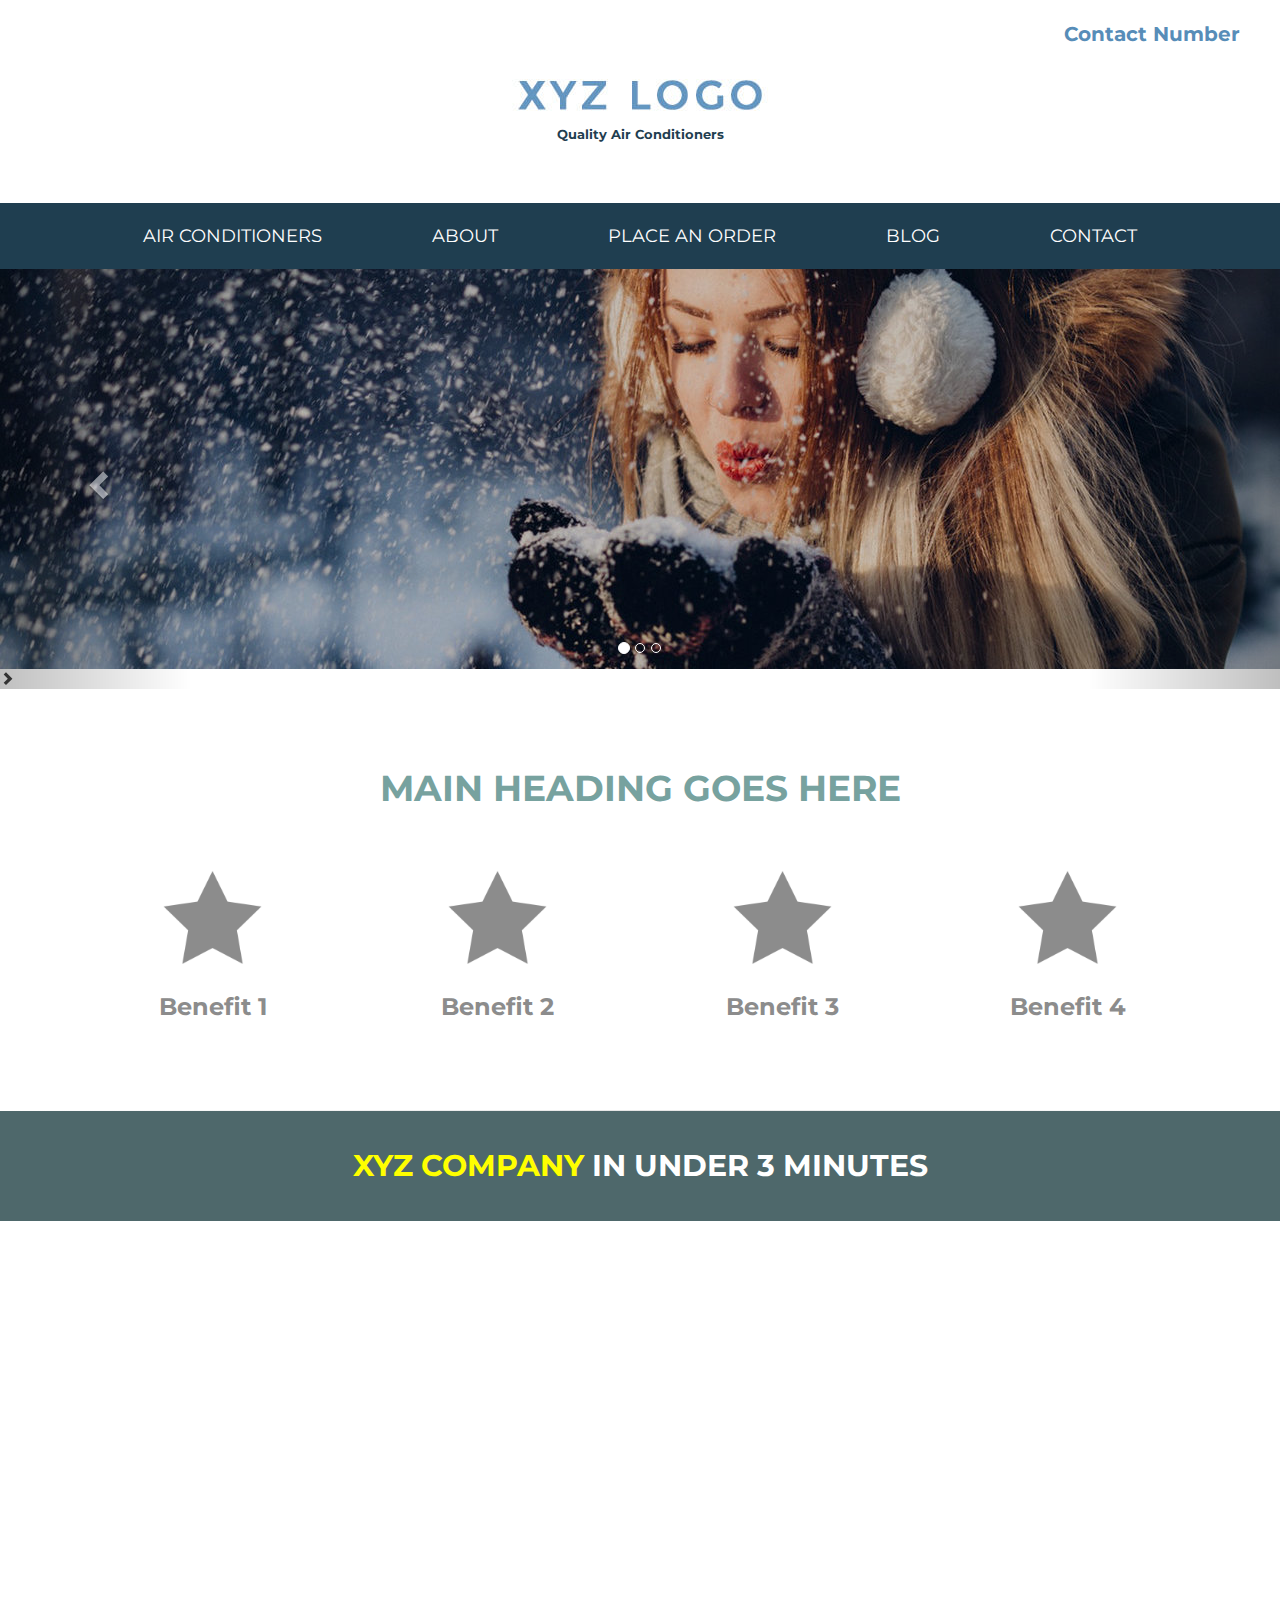
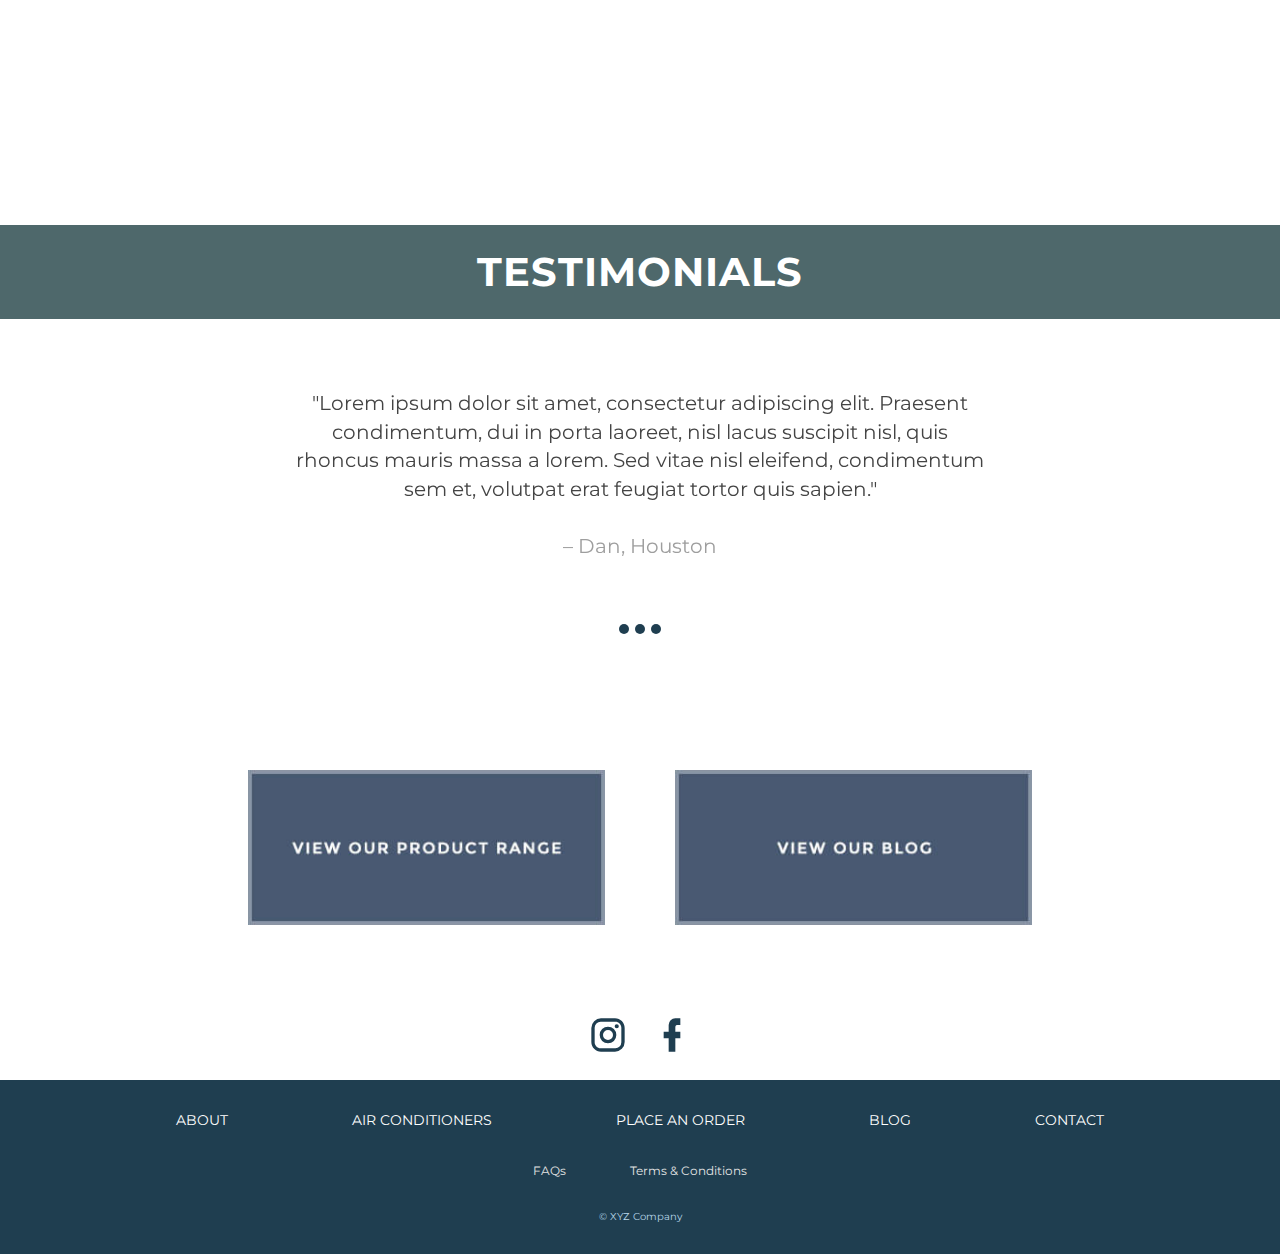
==== index.html @ 02ee8d90 "1st commit" ====
<!DOCTYPE html>
<html lang="en">
<head>
  <meta charset="utf-8">
  <meta content="IE=edge" http-equiv="X-UA-Compatible">
  <meta content="width=device-width, initial-scale=1" name="viewport">

  <meta content="" name="description">
  <!-- Meta Description -->


  <title>Air Conditioners Home Page</title>

      <!--CSS Stylesheets -->
  <link href="css/bootstrap.min.css" rel="stylesheet">
  <link href="css/style.css" rel="stylesheet" type="text/css">
  <link href="css/navbar.css" rel="stylesheet" type="text/css">
  <link href="css/testimonials-styling.css" rel="stylesheet" type="text/css">

  <!--Google Font styles -->
  <link href="https://fonts.googleapis.com/css?family=Montserrat" rel="stylesheet" type="text/css">

  <!--Favicon goes here -->
  <link href="images/xyz-favicon.png" rel="icon">
  
</head>

<body>

  <div id="top-banner">

    <p class="contactnumber">Contact Number</p>
    <!--contact number of the company goes here-->

    <div class="row">

      <div align="center" class="col-md-6 col-md-offset-3">

        <a href="index.html"><img alt="xyz-logo" class="img-responsive" src="images/xyz-logo.jpg"></a>

        <h1>Quality Air Conditioners</h1>

      </div><!--end col-md-6-->

    </div><!--end row-->

  </div><!--end top-banner-->


  <nav class="navbar navbar-default navbar-static-top" id="topnavbar" role="navigation">

    <div class="navbar-header">

        <button class="navbar-toggle" data-target=".navbar-collapse" data-toggle="collapse" type="button">

            <span class="sr-only">Toggle navigation</span> 

                    <span class="icon-bar"></span> 
                    <span class="icon-bar"></span> 
                    <span class="icon-bar"></span>

        </button>

    </div><!--- /.navbar-header-->


    <div align="center" class="collapse navbar-collapse">

        <ul class="nav navbar-nav">

            <li><a href="air-conditioners.html">AIR CONDITIONERS</a></li>

            <li><a href="about.html">ABOUT</a></li>

            <li><a href="place-an-order.html">PLACE AN ORDER</a></li>

            <li><a href="blog.html">BLOG</a></li>

            <li><a href="contact.html">CONTACT</a></li>

        </ul>

    </div>

  </nav>
  
  
  <div class="carousel slide" data-ride="carousel" id="topcarousel">

    <!-- Indicators -->
    <ol class="carousel-indicators">

      <li class="active" data-slide-to="0" data-target="#topcarousel"></li>
      <li data-slide-to="1" data-target="#topcarousel"></li>
      <li data-slide-to="2" data-target="#topcarousel"></li>
    </ol>


    <!-- Wrapper for slides -->
    <div class="carousel-inner" role="listbox">

      <div class="item active" id="slide1">
        <div class="carousel-caption">
          <!-- Put your Slider heading here -->
        </div>
      </div>

      <div class="item" id="slide2">
        <div class="carousel-caption">
          <!-- Put your Slider heading here -->
        </div>
      </div>

      <div class="item" id="slide3">
        <div class="carousel-caption">
          <!-- Put your Slider heading here -->
        </div>
      </div>

    </div><!-- Carousel Control Arrows -->


    <a class="left carousel-control" data-slide="prev" href="#topcarousel" role="button">

            <span aria-hidden="true" class="glyphicon glyphicon-chevron-left"></span> 

            <span class="sr-only">Previous</span><a class="right carousel-control" data-slide="next" href="#topcarousel" role="button"></a>

            <span aria-hidden="true" class="glyphicon glyphicon-chevron-right"></span> 

            <span class="sr-only">Next</span></a>


  </div><!--end of topcarousel-->

  <div class="introtext">

    <h1 align="center">MAIN HEADING GOES HERE</h1>

  </div><!---/.introtext-->

  <div class="features">

    <div class="container">

      <div align="center" class="row">



        <div class="col-md-3 col-sm-6 col-xs-6">

          <img alt="" src="images/benefits.png">
          <h3>Benefit 1</h3>

        </div><!--end col-md-3-->


        <div class="col-md-3 col-sm-6 col-xs-6">

          <img alt="" src="images/benefits.png">
          <h3>Benefit 2</h3>

        </div><!--end col-md-3-->


        <div class="col-md-3 col-sm-6 col-xs-6">

          <img alt="" src="images/benefits.png">
          <h3>Benefit 3</h3>

        </div><!--end col-md-3-->


        <div class="col-md-3 col-sm-6 col-xs-6">

          <img alt="" src="images/benefits.png">
          <h3>Benefit 4</h3>

        </div><!--end col-md-3-->


      </div><!--end row-->

    </div><!--end contianer-->

  </div><!--end features-->

  <hr>



  <div align="center" class="videodiv">

    <div class="videoheader">

      <h2 align="center"><span style="color:yellow">XYZ COMPANY</span> IN UNDER 3 MINUTES</h2>

    </div> <!--- /.videoheader-->

    <div class="videoresponsive center-block">

      <iframe allowfullscreen frameborder="0" height="400" src="https://player.vimeo.com/video/122233587" width="620"></iframe>

    </div> <!-- /.videoresponsive-->

  </div> <!--- /.videodiv-->



  <div class="testimonial-head">

    <h4 align="center">TESTIMONIALS</h4>

  </div><!-- TESTIMONIALS GO HERE -->

  <div class="testimonials">

    <section id="carousel">

      <div class="container">

        <div class="row">

          <div class="col-md-8 col-md-offset-2">

            <div class="carousel slide" data-interval="3000" data-ride="carousel" id="fade-quote-carousel">


              <!-- Carousel indicators -->
              <ol class="carousel-indicators icon-controlers">
                <li data-slide-to="0" data-target="#fade-quote-carousel"></li>
                <li data-slide-to="1" data-target="#fade-quote-carousel"></li>
                <li data-slide-to="2" data-target="#fade-quote-carousel"></li>
              </ol><!-- Carousel items -->


              <div class="carousel-inner quote-div">

                <div class="active item">

                  <blockquote>
                    <p>"Lorem ipsum dolor sit amet, consectetur adipiscing elit. Praesent condimentum, dui in porta laoreet, nisl lacus suscipit nisl, quis rhoncus mauris massa a lorem. Sed vitae nisl eleifend, condimentum sem et, volutpat erat feugiat tortor quis sapien."<br>
                    <br>
                    <span style="color:#9e9e9e">– Dan, Houston</span></p>
                  </blockquote>

                </div><!--end item-->



                <div class="item">

                  <blockquote>
                    <p>"Lorem ipsum dolor sit amet, consectetur adipiscing elit. Praesent condimentum, dui in porta laoreet, nisl lacus suscipit nisl, quis rhoncus mauris massa a lorem. Sed vitae nisl eleifend, condimentum sem et, volutpat erat feugiat tortor quis sapien."<br><br>

                    <span style="color:#9e9e9e">- Eugene, San Antonio</span></p>

                  </blockquote>

                </div><!--end item-->



                <div class="item">

                  <blockquote>
                    <p>"Lorem ipsum dolor sit amet, consectetur adipiscing elit. Praesent condimentum, dui in porta laoreet, nisl lacus suscipit nisl, quis rhoncus mauris massa a lorem. Sed vitae nisl eleifend, condimentum sem et, volutpat erat feugiat tortor quis sapien."<br><br>

                    <span style="color:#9e9e9e">- Anna, Dallas</span></p>

                  </blockquote>

                </div><!--- /.item-->


              </div>  <!--- /.quote-div-->

            </div>  <!--- /#fade-quote-carousel-->

          </div>  <!---/. col-md-->

        </div>  <!--- /.row-->

      </div>  <!--- /.container-->

    </section> <!--- /#carousel-->

  </div>  <!--- /.testimonial-head-->


<br><br><br><br><br><br><br>

  
  <div class="infodiv">

    <div class="row">

      <div class="col-md-2"></div>

      <div align="center" class="col-md-4">

        <a href="#" rel="nofollow"><img alt="air-conditioners" class="img-responsive" src="images/view-products.jpg"></a>

      </div> <!--- /.col-md-->


      <div align="center" class="col-md-4 blog">

        <a href="blog.html" rel="nofollow"><img alt="air-conditioners-blog" class="img-responsive" src="images/view-blog.jpg"></a>

      </div> <!--- /.col-md-->

      <div class="col-md-2"></div>

    </div> <!--- /.row-->

  </div> <!--- /.infodiv-->



  <div align="center" class="socialmedia"> 

  <!--- Your Social Media Accounts go here-->

          <!--- INSTAGRAM -->
    <a href="#" target="_blank"><svg style="width:40px; height:40px" viewbox="0 0 24 24">
    <path d="M7.8,2H16.2C19.4,2 22,4.6 22,7.8V16.2A5.8,5.8 0 0,1 16.2,22H7.8C4.6,22 2,19.4 2,16.2V7.8A5.8,5.8 0 0,1 7.8,2M7.6,4A3.6,3.6 0 0,0 4,7.6V16.4C4,18.39 5.61,20 7.6,20H16.4A3.6,3.6 0 0,0 20,16.4V7.6C20,5.61 18.39,4 16.4,4H7.6M17.25,5.5A1.25,1.25 0 0,1 18.5,6.75A1.25,1.25 0 0,1 17.25,8A1.25,1.25 0 0,1 16,6.75A1.25,1.25 0 0,1 17.25,5.5M12,7A5,5 0 0,1 17,12A5,5 0 0,1 12,17A5,5 0 0,1 7,12A5,5 0 0,1 12,7M12,9A3,3 0 0,0 9,12A3,3 0 0,0 12,15A3,3 0 0,0 15,12A3,3 0 0,0 12,9Z" fill="#1F3E50"></path></svg></a>



          <!--- FACEBOOK -->
    <a href="#" target="_blank"><svg style="width:40px;height:40px" viewbox="0 0 24 24">
    <path d="M17,2V2H17V6H15C14.31,6 14,6.81 14,7.5V10H14L17,10V14H14V22H10V14H7V10H10V6A4,4 0 0,1 14,2H17Z" fill="#1F3E50"></path></svg></a>
    
  </div><!--- /.socialmedia-->



  <footer class="footer">

      <div align="center" class="footerlinks">

          <a href="about.html">ABOUT</a> 
          <a href="air-conditioners.html">AIR CONDITIONERS</a> 
          <a href="place-an-order.html">PLACE AN ORDER</a> 
          <a href="blog.html">BLOG</a> 
          <a href="contact.html">CONTACT</a>

      </div>  <!--- /.footerlinks-->


      <div align="center" class="policy-links">

          <a href="faqs.html">FAQs</a> 
          <a href="terms-and-conditions.html">Terms &amp; Conditions</a>

      </div>  <!--- /.policy-links-->

    <p align="center" class="text-muted copyright">&copy; XYZ Company</p>

  </footer>


  <!-- jQuery (necessary for Bootstrap's JavaScript plugins) -->
  <script src="https://ajax.googleapis.com/ajax/libs/jquery/1.11.3/jquery.min.js">
  </script> <!-- Include all compiled plugins (below), or include individual files as needed -->
   
  <script src="js/bootstrap.min.js">
  </script> 


  <!-- Navbar Affix Script-->
  <script>
  $('#topnavbar').affix({
     offset: {
         top: $('#top-banner').height()
     }   
  }); 
  </script>

</body>

</html>
---- css/style.css ----
/* Top Carousel */

.topcarousel .item {
	height: 400px;
}
/* Change the Slider Image and Size Here */

#slide1 {
	background: url("../images/background-slide-1.jpg") no-repeat center;
	background-repeat: no-repeat;
	background-size: cover;
	width: 100%;
	height: 100%;
	height: 400px;
}
#slide2 {
	background: url("../images/background-slide-2.jpg") no-repeat center center;
	background-repeat: no-repeat;
	background-size: cover;
	width: 100%;
	height: 100%;
	height: 400px;
}
#slide3 {
	background: url("../images/background-slide-3.jpg") no-repeat center center;
	background-repeat: no-repeat;
	background-size: cover;
	width: 100%;
	height: 100%;
	height: 400px;
}
.topcarousel .item {
	height: 400px;
}
.topcarousel {
	margin-top: -25px;
}
.introtext h1 {
	color: #77A29F;
	font-weight: bold;
	font-family: 'Montserrat', sans-serif;
	padding-bottom: 40px;
	padding-top: 60px;
	padding-left: 3px;
	padding-right: 3px;
}
.features img {
	width: 45%;
}
.features h3 {
	color: #8C8C8C;
	font-weight: bold;
	font-family: 'Montserrat', sans-serif;
	padding-bottom: 60px;
}
hr {
	display: block;
	border: 0;
	height: 1px;
	background-image: linear-gradient(to right, rgba(0, 0, 0, 0), rgba(0, 0, 0, 0.10), rgba(0, 0, 0, 0));
}
/* youtube video settings */

.videoresponsive {
	padding-top: 7%;
	padding-bottom: 7%;
}
.videoresponsive iframe {
	width: 70%;
}
.videoheader {
	margin-top: -20px;
	background-color: #4E686B;
	height: auto !important;
}
.videoheader h2 {
	color: #ffffff;
	font-weight: bold;
	font-family: 'Montserrat', sans-serif;
	padding-bottom: 3%;
	padding-top: 3%;
	padding-left: 3px;
	padding-right: 3px;
	font-size: 30px;
}
.infodiv {
	background-color: #ffffff;
	height: auto;
	padding-top: 80px;
	padding-bottom: 80px;
	margin-top: -190px;
}
.infodiv img {
	max-width: 90%;
	max-height: 90%;
}
.infodiv h2 {
	padding-top: 40px;
	color: #1F3F4E;
	font-family: 'Montserrat', sans-serif;
	font-size: 40px;
	font-weight: bold;
}
.parallaxdiv {
	background-image: url(../images/sky.jpg);
	background-repeat: no-repeat;
	background-size: cover;
	width: 100%;
	height: 100%;
	background-attachment: fixed;
	-webkit-transition: all 0.2s ease;
	-moz-transition: all 0.2s ease;
	transition: all 0.2s ease;
	height: 550px;
}
.parallaxdiv h2 {
	font-weight: bold;
	color: #ffffff;
	padding-top: 160px;
	font-family: 'Montserrat', sans-serif;
	font-size: 40px;
}

/* Terms and Conditions Page settings */

.terms {
padding-bottom:80px;

}

.terms p{
font-family:'Open Sans', Helvetica, Arial, sans-serif;
font-size: 17px;
color: #606060;

}

.terms h2{
padding-top: 30px;
padding-bottom: 20px;
font-family:'Open Sans', Helvetica, Arial, sans-serif;
font-size: 35px;
color: #515151;
font-weight: bold;	
}


/* Smartphones (portrait and landscape) ----------- */

@media only screen 
and (max-width: 480px) {

	.introtext h1 {
		font-size: 25px;
	}
	.features img {
		max-width: 90%;
		max-height: 90%;
	}
	.footer {
		height: auto;
	}
	.carousel .item {
		height: 300px;
	}
	.videoresponsive {
		padding-top: 15%;
		padding-bottom: 15%;
	}
	.videoresponsive iframe {
		position: relative;
		width: 100%;
		height: 100%;
	}
	.videoheader h2 {
		font-family: 'Montserrat', s ans-serif;
		padding-bottom: 10%;
		padding-top: 10%;
		font-size: 20px;
	}
	.parallaxdiv h2 {
		padding-top: 90px;
	}
	/* youtube video settings */
	.infodiv {
		height: auto;
		padding-top: 40px;
		padding-bottom: 40px;
	}
	.infodiv img {
		padding-top: 30px;
		padding-bottom: 20px;
		width: 80%;
		height: 80%;
	}
	.blog {
		padding-bottom: 20px;
	}
}

@media only screen 
and (min-width: 480px) 
and (max-width: 1024px) {

	.carousel .item {
		height: 300px;
	}
	.videoresponsive iframe {
		width: 80%;
	}
	.item img {
		position: absolute;
		top: 0;
		left: 0;
		min-height: 300px;
	}
	.introtext h1 {
		font-size: 30px;
		padding-left: 5px;
		padding-right: 5px;
	}
	.infodiv img {
		padding-top: 20px;
		padding-bottom: 20px;
		max-width: 60%;
		max-height: 60%;
	}
	.infodiv {
		height: auto;
		padding-top: 20px;
		padding-bottom: 20px;
	}
	.videoheader h2 {
		font-family: 'Montserrat', s ans-serif;
		padding-bottom: 5%;
		padding-top: 5%;
		font-size: 27px;
	}
	.parallaxdiv h2 {
		padding-top: 150px;
		padding-right: 5px;
		padding-right: 5px;
	}
}

/* iPads (landscape) ----------- */

@media only screen 
and (min-width: 768px) and (max-width: 1024px) 
and (orientation: landscape) {
	.infodiv img {
		width: 40%;
		height: 40%;
	}
}

/* Large screens ----------- */

@media only screen 
and (min-width: 1824px) {

	.infodiv img {
		padding-top: 50px;
		padding-bottom: 50px;
		width: 70%;
		height: 70%;
	}
	.parallaxdiv h2 {
		font-size: 60px;
		margin-top: -10px;
	}
}
---- css/navbar.css ----
p {
	padding: 0;
	margin: 0;
}
.row {
	padding: 0;
	margin: 0;
}

#result {
	font-size: 22px !important;
	font-weight: bold !important;
	text-align: center !important;
	text-shadow: none !important;
}

.alert {
	font-size: 22px !important;
	font-weight: bold !important;
	font-family: 'Montserrat', sans-serif !important;
	text-shadow: none !important;
	text-align: center !important;
}


/* TOP BANNER STYLING */

#top-banner img {
	padding-top: 1%;
}
#top-banner h1 {
	color: #1F3E50;
	font-weight: bold;
	font-size: 13px;
	font-family: 'Montserrat', sans-serif;
	position: relative;
	top: -28px;
	padding-bottom: 4%;
}
#topnavbar {
	margin: 0;
}
#topnavbar.affix {
	position: fixed;
	top: 0;
	width: 100%;
}
.contactnumber {
	font-weight: bold;
	font-size: 20px;
	font-family: 'Montserrat', sans-serif;
	color: #578DB8;
	text-align: right;
	padding-right: 40px;
	padding-top: 20px;
}

/* NAVBAR */

.navbar {
	background-color: #1F3E50 !important;
	border-bottom: none;
	width: 100%;
	height: auto;
}
.navbar-nav {
	position: relative;
	top: 0px;
}
.nav li {
	padding-left: 40px;
	padding-right: 40px;
	padding-top: 8px;
	padding-bottom: 8px;
	font-size: 18px;
	font-family: 'Montserrat', sans-serif;
	background-color: #1F3E50;
	border: none;
}
.navbar .navbar-nav {
	display: inline-block;
	float: none;
	vertical-align: top;
	text-align: center !important;
}
.navbar .navbar-collapse {
	text-align: center !important;
}
.nav a {
	color: #ffffff !important;
}
.navbar a:hover {
	background-color: #578DB8 !important;
}
.navbar-toggle {
	background-color: #1F3E50 !important;
}


/* FOOTER STYLING */

.footer {
	height: auto;
	background-color: #1F3E50;
}
.footerlinks {
	padding-top: 30px;
	padding-bottom: 30px;
}
.footerlinks a {
	padding: 20px 60px 20px 60px;
	font-size: 14px;
	padding-top: 12px;
	color: #ffffff;
	font-family: 'Montserrat', sans-serif;
}
.policy-links a {
	padding-left: 30px;
	padding-right: 30px;
	font-size: 12px;
	color: #e5e5e5 !important;
	font-family: 'Montserrat', sans-serif;
}
.copyright {
	font-size: 10px !important;
	padding-top: 30px;
	padding-bottom: 30px;
	color: #b9d8ea;
	font-family: 'Montserrat', sans-serif;
}
.footertext a {
	color: #b9d8ea !important;
}
.socialmedia a {
	padding-left: 10px;
	padding-right: 10px;
}
.socialmedia {
	padding-top: 10px;
	padding-bottom: 20px;
	background-color: #ffffff;
}
/* Smartphones (portrait and landscape) ----------- */

@media only screen and (max-width: 480px) {
	.navbar-nav {
		position: relative;
		right: 0px !important;
		top: 0px !important;
		margin-top: -2px;
	}
	.nav li {
		padding-right: 0px;
		padding-left: 0px;
		font-size: 16px;
		font-family: 'Montserrat', sans-serif;
		margin-top: 0px;
		background-color: #1F3E50;
		border: none;
	}
	.contactnumber {
		font-size: 15px;
		font-family: Arial, Helvetica, sans-serif;
		color: #ABBFFC;
		text-align: right;
		padding-right: 5px;
	}
	.footerlinks a {
		padding: 20px 10px 20px 10px;
		font-size: 14px;
		padding-top: 12px;
		color: #ffffff;
		font-family: 'Montserrat', sans-serif;
	}
}


@media only screen 
and (min-width: 480px) 
and (max-width: 1024px) {

	.contactnumber {
		margin-right: -0px;
		font-size: 16px;
		font-family: Arial, Helvetica, sans-serif;
		color: #ABBFFC;
		text-align: right;
	}
	.navbar-nav {
		position: relative;
		right: 0px !important;
		top: 0px !important;
		margin-top: -2px;
	}
	.nav li {
		padding-right: 0px;
		padding-left: 0px;
		font-size: 16px;
		font-family: 'Montserrat', sans-serif;
		margin-top: 0px;
		background-color: #1F3E50;
		border: none;
	}
	.navbar-toggle {
		margin-right: 40px;
	}
	.footerlinks a {
		padding: 20px 30px 20px 30px;
	}
}

/* iPads (landscape) ----------- */

@media only screen 
and (min-width: 768px) 
and (max-width: 1200px) 
and (orientation: landscape) {

	.contactnumber {
		display: none;
	}
	.navbar-nav {
		position: relative;
		right: -0px !important;
		top: 0px;
		background-color: #ffffff !important;
		float: none!important;
		margin-top: 2px;
	}
	.nav li {
		padding-right: 55px;
		padding-left: 12px;
		font-size: 18px;
		font-family: 'Montserrat', sans-serif;
		margin-top: -2px;
		background-color: #1F3E50;
	}
	.navbar-header {
		float: none;
	}
	.navbar-left, .navbar-right {
		float: none !important;
	}
	.navbar-toggle {
		display: block;
		background-color: white;
		margin-right: 50px;
	}
	.navbar-fixed-top {
		top: 0;
		border-width: 0 0 1px;
	}
	.navbar-collapse.collapse {
		display: none!important;
		overflow: visible !important;
	}
	.navbar-nav li {
		float: none !important;
		text-align: center;
	}
	.navbar-nav li a {
		padding-top: 10px;
		padding-bottom: 10px;
	}
	.collapse.in {
		display: block !important;
	}
	.footerlinks {
		padding-left: 10px;
		padding-right: 10px;
	}
}

/* Large screens ----------- */

@media only screen 
and (min-width: 1824px) {

	.navbar {
		height: auto;
	}
	.nav li {
		padding: 20px 60px 20px 60px;
		font-size: 22px;
	}
}
---- css/testimonials-styling.css ----
/*-------------------------------*/

/*      Code snippet by          */

/*      @maridlcrmn              */

/*-------------------------------*/

section {
  padding-top: 30px;
  padding-bottom: 30px;
}

.quote {
  color: rgba(0, 0, 0, .1);
  text-align: center;
  margin-bottom: 30px;
}

/*-------------------------------*/

/*    Carousel Fade Transition   */

/*-------------------------------*/

#fade-quote-carousel.carousel {
  padding-bottom: 70px;
  margin-top: -40px;
}

#fade-quote-carousel.carousel .carousel-inner .item {
  opacity: 0;
  -webkit-transition-property: opacity;
  -ms-transition-property: opacity;
  transition-property: opacity;
}

#fade-quote-carousel.carousel .carousel-inner .active {
  opacity: 1;
  -webkit-transition-property: opacity;
  -ms-transition-property: opacity;
  transition-property: opacity;
}

#fade-quote-carousel.carousel .carousel-indicators {
  bottom: 10px;
}

#fade-quote-carousel.carousel .carousel-indicators>li {
  background-color: #1F3E50;
  border: none;
}

#fade-quote-carousel blockquote {
  text-align: center;
  border: none;
}

#fade-quote-carousel .profile-circle {
  width: 100px;
  height: 100px;
  margin: 0 auto;
  border-radius: 100px;
}

.testimonials {
 background-image: url(../images/testimonial-background.jpg);
 height: auto;
 background-repeat: no-repeat;
 margin-top: -20px;
 background-size: cover;
 background-attachment: fixed;
 padding-bottom: 50px;
}

blockquote p {
  font-family: 'Montserrat', sans-serif;
  font-size: 20px;
  color: #444444;
}

.testimonial-head h4 {
  font-size: 40px;
  color: #ffffff;
  padding-bottom: 25px;
  padding-top: 25px;
  font-weight: bold;
  letter-spacing: 1px;
  font-family: 'Montserrat', sans-serif;
}

.testimonial-head {
  background-color: #4E686B;
  height: auto;
}

.testimonials {
  padding-top: 80px;
}

/* Smartphones (portrait and landscape) ----------- */

@media only screen 
and (max-width: 480px) {
  
  .testimonials h4 {
    font-size: 35px;
    padding-left: 10px;
    padding-right: 10px;
  }
  .testimonial-head h4 {
    font-size: 30px;
    margin-top: -10px;
    color: #ffffff;
    padding-bottom: 30px;
    padding-top: 30px;
    font-family: 'Montserrat', sans-serif;
  }
  .testimonial-head {
    background-color: #4E686B;
    height: auto;
  }
  blockquote p {
    font-family: 'Montserrat', sans-serif;
    font-size: 20px;
    color: #444444;
    padding-bottom: 60px !important;
  }
  .quote-div {
    min-height: 400px !important;
  }
  .icon-controlers li {
    position: relative;
    top: 0px !important;
  }
}

@media only screen 
and (min-width: 480px) 
and (max-width: 1024px) {

  blockquote p {
    font-family: 'Montserrat', sans-serif;
    font-size: 19px;
    color: #444444;
  }
  .quote-div {
    margin-top: -60px !important;
    padding-top: 60px;
    max-height: 700px !important;
  }
  .icon-controlers li {
    position: relative;
    top: 0px !important;
  }
}

/* Large screens ----------- */

@media only screen 
and (min-width: 1824px) {

  .testimonial-head h4 {
    padding-bottom: 30px;
    padding-top: 30px;
  }
}
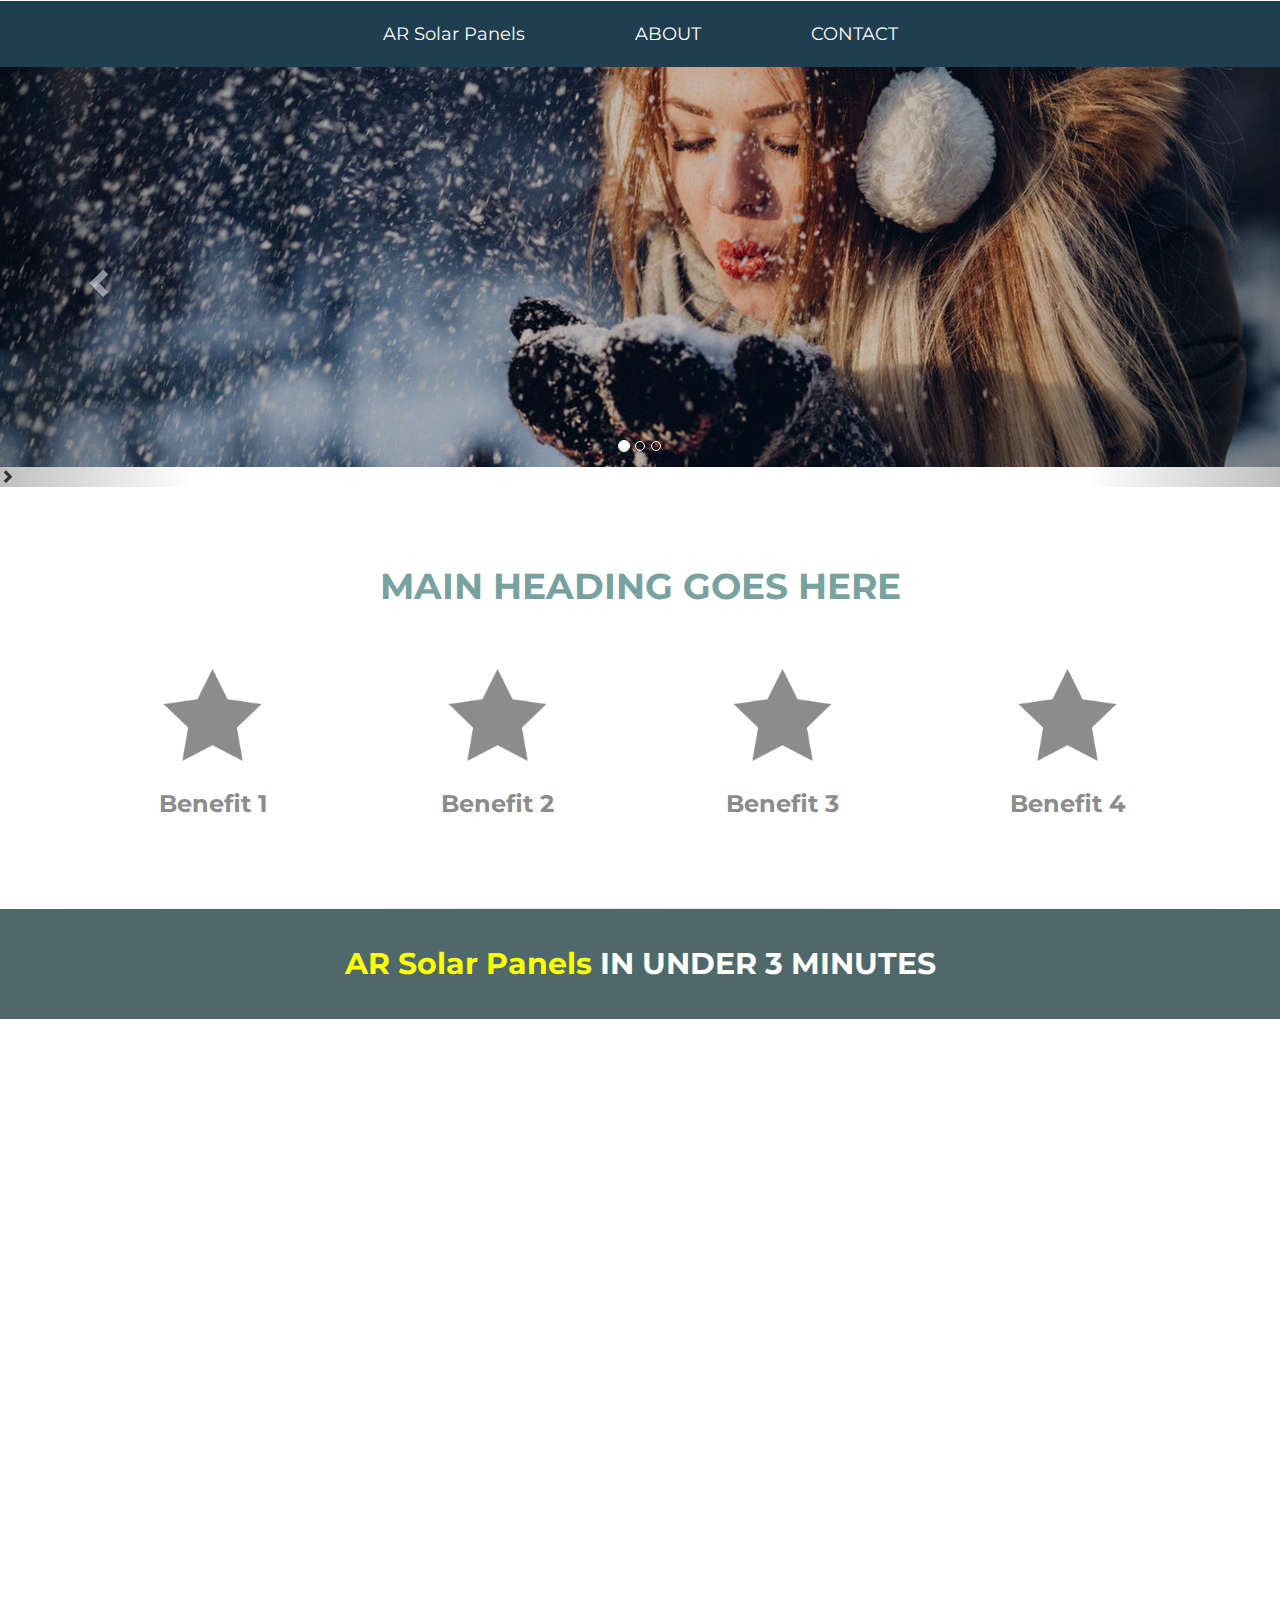
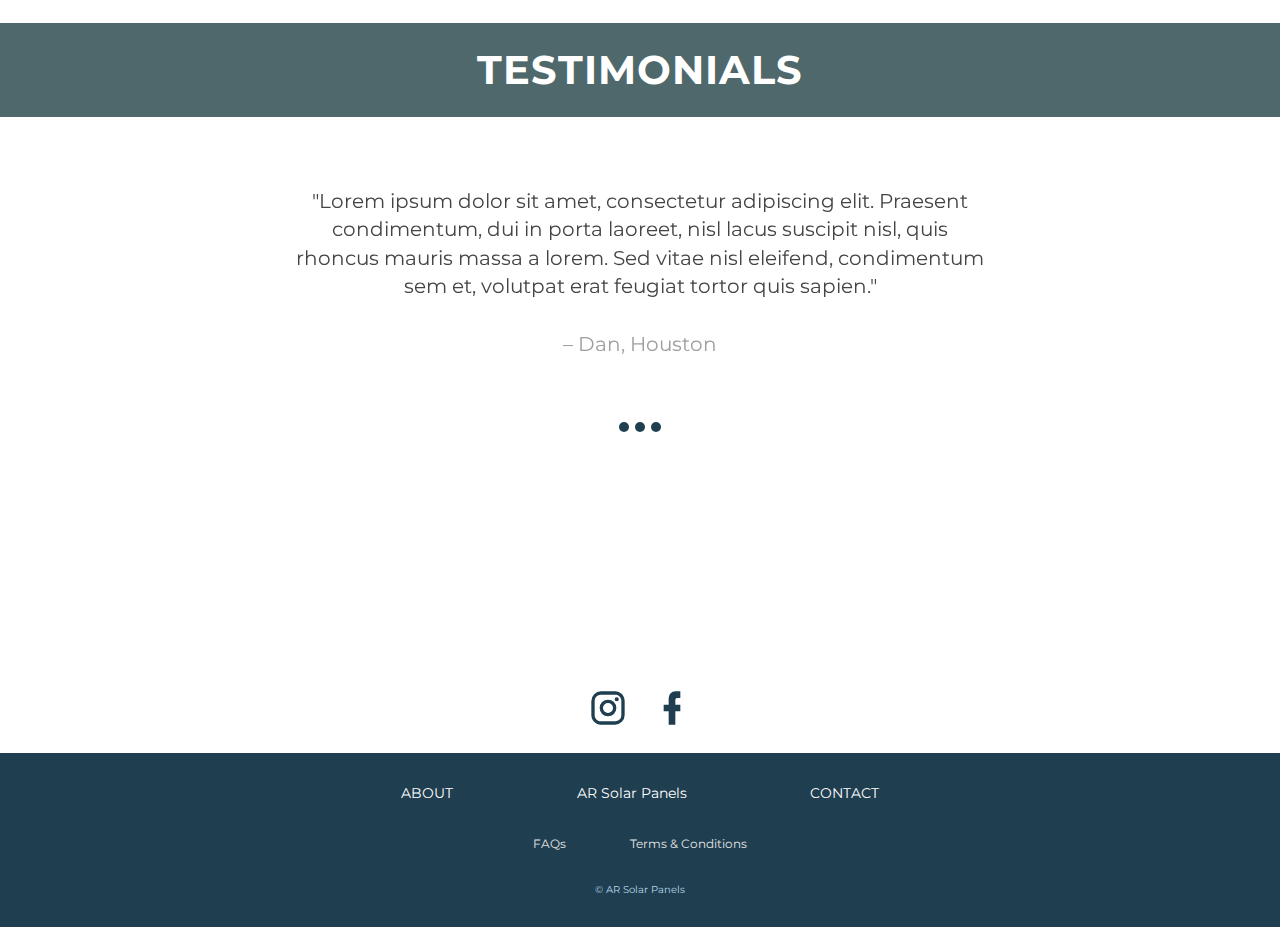
==== commit d2baa6b7: "2nd commit" ====
--- a/index.html
+++ b/index.html
@@ -9,7 +9,7 @@
   <!-- Meta Description -->
 
 
-  <title>Air Conditioners Home Page</title>
+  <title>Home</title>
 
       <!--CSS Stylesheets -->
   <link href="css/bootstrap.min.css" rel="stylesheet">
@@ -27,19 +27,12 @@
 
 <body>
 
-  <div id="top-banner">
-
-    <p class="contactnumber">Contact Number</p>
-    <!--contact number of the company goes here-->
+  <div id="top-banner"> 
 
     <div class="row">
 
       <div align="center" class="col-md-6 col-md-offset-3">
-
-        <a href="index.html"><img alt="xyz-logo" class="img-responsive" src="images/xyz-logo.jpg"></a>
-
-        <h1>Quality Air Conditioners</h1>
-
+ 
       </div><!--end col-md-6-->
 
     </div><!--end row-->
@@ -68,13 +61,9 @@
 
         <ul class="nav navbar-nav">
 
-            <li><a href="air-conditioners.html">AIR CONDITIONERS</a></li>
+            <li><a href="index.html">AR Solar Panels</a></li>
 
             <li><a href="about.html">ABOUT</a></li>
-
-            <li><a href="place-an-order.html">PLACE AN ORDER</a></li>
-
-            <li><a href="blog.html">BLOG</a></li>
 
             <li><a href="contact.html">CONTACT</a></li>
 
@@ -193,7 +182,7 @@
 
     <div class="videoheader">
 
-      <h2 align="center"><span style="color:yellow">XYZ COMPANY</span> IN UNDER 3 MINUTES</h2>
+      <h2 align="center"><span style="color:yellow">AR Solar Panels</span> IN UNDER 3 MINUTES</h2>
 
     </div> <!--- /.videoheader-->
 
@@ -290,34 +279,6 @@
 
 <br><br><br><br><br><br><br>
 
-  
-  <div class="infodiv">
-
-    <div class="row">
-
-      <div class="col-md-2"></div>
-
-      <div align="center" class="col-md-4">
-
-        <a href="#" rel="nofollow"><img alt="air-conditioners" class="img-responsive" src="images/view-products.jpg"></a>
-
-      </div> <!--- /.col-md-->
-
-
-      <div align="center" class="col-md-4 blog">
-
-        <a href="blog.html" rel="nofollow"><img alt="air-conditioners-blog" class="img-responsive" src="images/view-blog.jpg"></a>
-
-      </div> <!--- /.col-md-->
-
-      <div class="col-md-2"></div>
-
-    </div> <!--- /.row-->
-
-  </div> <!--- /.infodiv-->
-
-
-
   <div align="center" class="socialmedia"> 
 
   <!--- Your Social Media Accounts go here-->
@@ -341,9 +302,7 @@
       <div align="center" class="footerlinks">
 
           <a href="about.html">ABOUT</a> 
-          <a href="air-conditioners.html">AIR CONDITIONERS</a> 
-          <a href="place-an-order.html">PLACE AN ORDER</a> 
-          <a href="blog.html">BLOG</a> 
+          <a href="air-conditioners.html">AR Solar Panels</a>           
           <a href="contact.html">CONTACT</a>
 
       </div>  <!--- /.footerlinks-->
@@ -356,7 +315,7 @@
 
       </div>  <!--- /.policy-links-->
 
-    <p align="center" class="text-muted copyright">&copy; XYZ Company</p>
+    <p align="center" class="text-muted copyright">&copy; AR Solar Panels</p>
 
   </footer>
 
